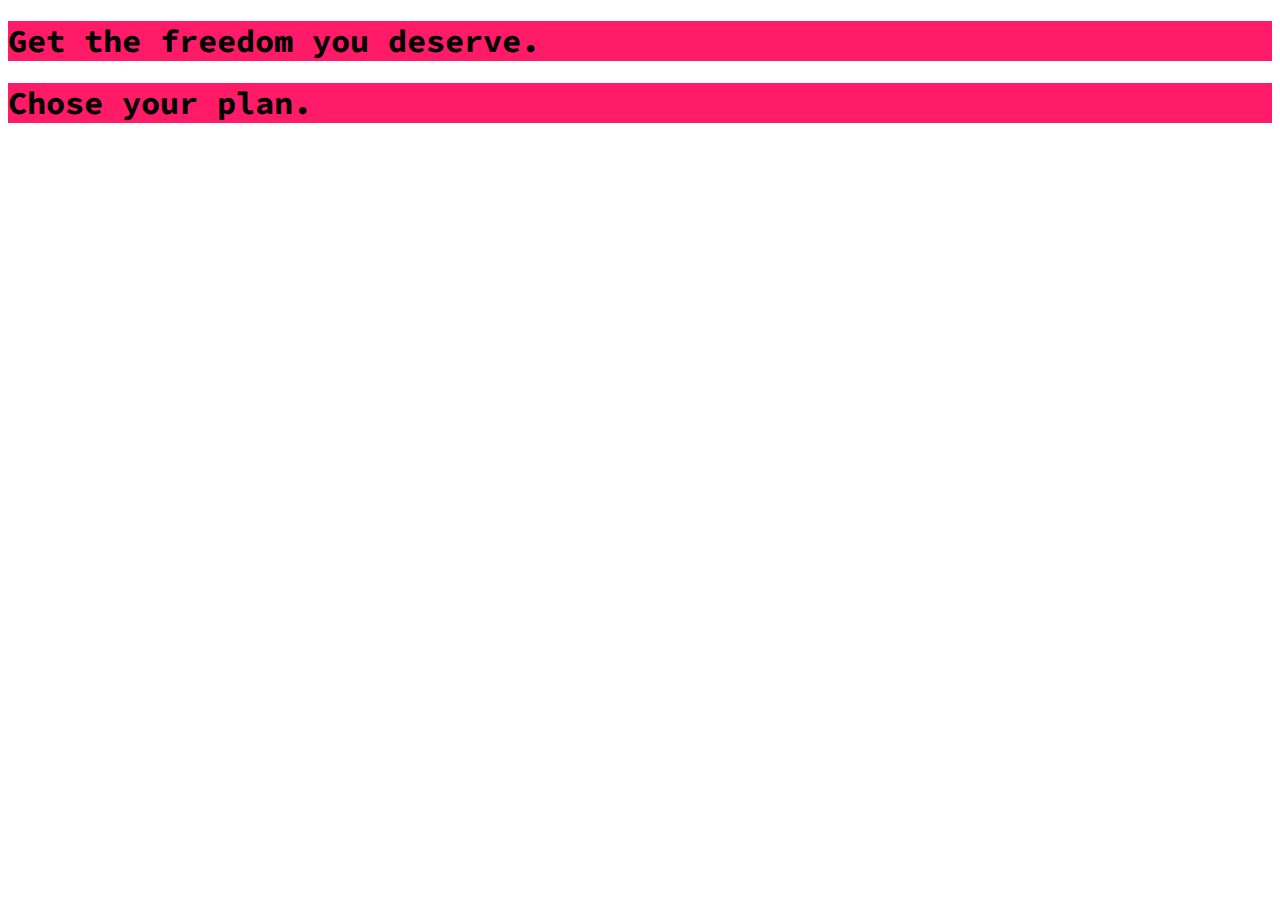
==== index.html @ 02632967 "feat: create favicon.png, index.html and main.css" ====
<!DOCTYPE html>
<html lang="en">
  <head>
    <meta charset="UTF-8" />
    <title>uHost</title>
    <link rel="shortcut icon" href="favicon.png" />
    <link rel="preconnect" href="https://fonts.googleapis.com" />
    <link rel="preconnect" href="https://fonts.gstatic.com" crossorigin />
    <link
      href="https://fonts.googleapis.com/css2?family=Source+Code+Pro&display=swap"
      rel="stylesheet"
    />
    <link rel="stylesheet" href="main.css" />
  </head>

  <body>
    <main>
      <section>
        <h1>Get the freedom you deserve.</h1>
      </section>
      <section>
        <h1>Chose your plan.</h1>
      </section>
    </main>
  </body>
</html>
---- main.css ----
section {
  background: #ff1b68;
  font-family: 'Source Code Pro', monospace;
}
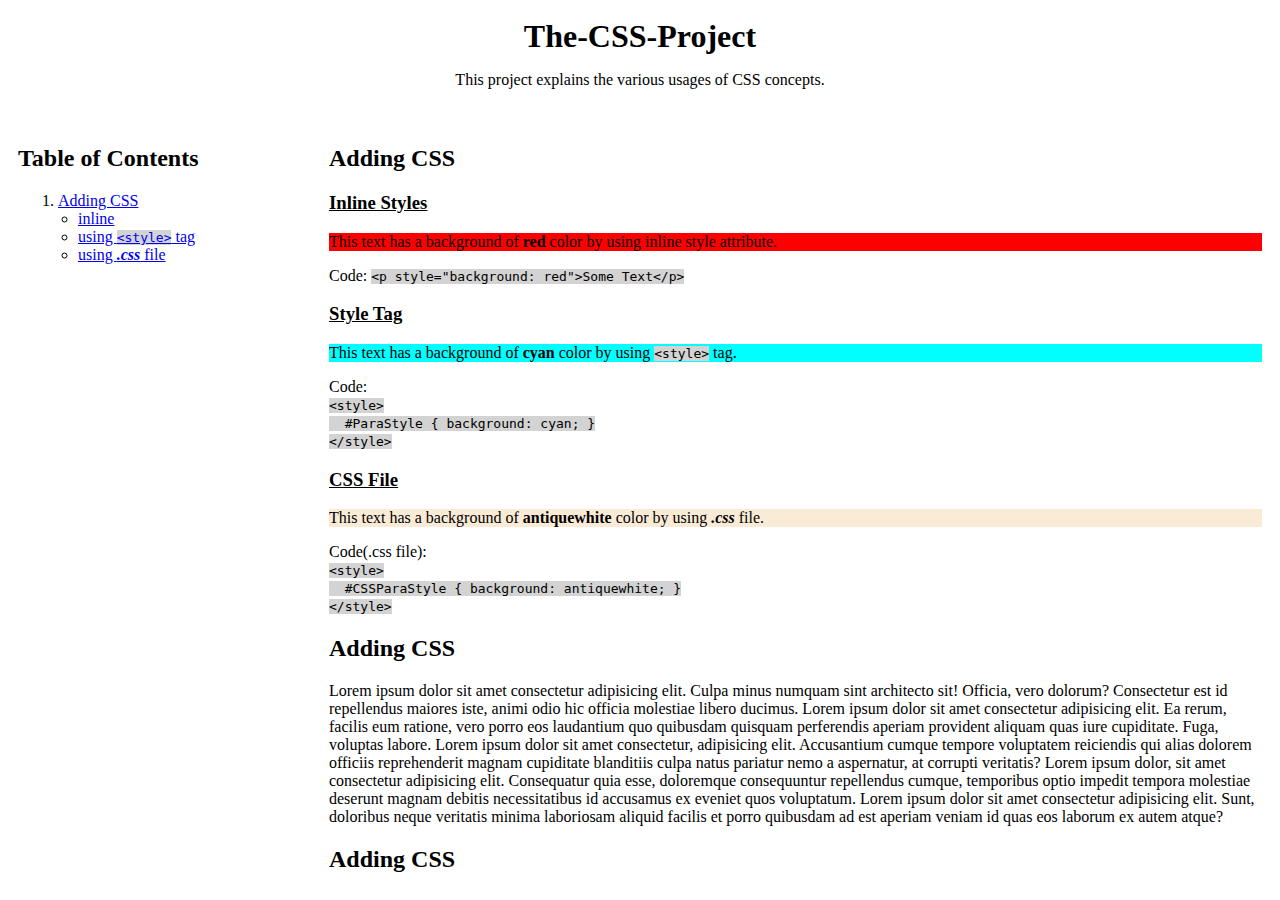
==== commit d29c0c45: "update index.html and main.css" ====
--- a/index.html
+++ b/index.html
@@ -2,8 +2,7 @@
 <html lang="en">
   <head>
     <meta charset="UTF-8" />
-    <title>uHost</title>
-    <link rel="shortcut icon" href="favicon.png" />
+    <meta name="viewport" content="width=device-width, initial-scale=1.0" />
     <link rel="preconnect" href="https://fonts.googleapis.com" />
     <link rel="preconnect" href="https://fonts.gstatic.com" crossorigin />
     <link
@@ -11,16 +10,164 @@
       rel="stylesheet"
     />
     <link rel="stylesheet" href="main.css" />
+
+    <title>The-CSS-Project</title>
+    <style>
+      #ParaStyle {
+        background: cyan;
+      }
+      h3 {
+        text-decoration: underline;
+      }
+      code {
+        background: lightgrey;
+      }
+    </style>
   </head>
-
-  <body>
-    <main>
-      <section>
-        <h1>Get the freedom you deserve.</h1>
-      </section>
-      <section>
-        <h1>Chose your plan.</h1>
-      </section>
+  <body style="padding: 10px">
+    <header>
+      <h1>The-CSS-Project</h1>
+      <p>This project explains the various usages of CSS concepts.</p>
+    </header>
+    <main style="display: flex">
+      <nav aria-label="Table of Contents">
+        <h2>Table of Contents</h2>
+        <ol>
+          <li><a href="#AddingCSS">Adding CSS</a></li>
+          <ul>
+            <li><a href="#InlineStyles">inline</a></li>
+            <li>
+              <a href="#StyleTag">using <code>&lt;style&gt;</code> tag</a>
+            </li>
+            <li>
+              <a href="#CSSFile"
+                >using <em><b>.css</b></em> file</a
+              >
+            </li>
+          </ul>
+        </ol>
+      </nav>
+      <article id="MainArticle">
+        <article>
+          <h2 id="AddingCSS">Adding CSS</h2>
+          <section>
+            <h3 id="InlineStyles"><u>Inline Styles</u></h3>
+            <p style="background: red">
+              This text has a background of <b>red</b> color by using inline
+              style attribute.
+            </p>
+            <p>
+              Code:
+              <code>
+                &lt;p style="background: red"&gt;Some Text&lt;/p&gt;
+              </code>
+            </p>
+          </section>
+          <section>
+            <h3 id="StyleTag">Style Tag</h3>
+            <p id="ParaStyle">
+              This text has a background of <b>cyan</b> color by using
+              <code>&lt;style&gt;</code> tag.
+            </p>
+            <p>
+              Code:
+              <code>
+                <br />
+                &lt;style&gt;<br />
+                &nbsp; #ParaStyle { background: cyan; } <br />&lt;/style&gt;
+              </code>
+            </p>
+          </section>
+          <section>
+            <h3 id="CSSFile">CSS File</h3>
+            <p id="CSSParaStyle">
+              This text has a background of <b>antiquewhite</b> color by using
+              <em><b>.css</b></em> file.
+            </p>
+            <p>
+              Code(.css file):
+              <code>
+                <br />
+                &lt;style&gt;<br />
+                &nbsp; #CSSParaStyle { background: antiquewhite; }
+                <br />&lt;/style&gt;
+              </code>
+            </p>
+          </section>
+        </article>
+        <article>
+          <h2>Adding CSS</h2>
+          <section>
+            <p>
+              Lorem ipsum dolor sit amet consectetur adipisicing elit. Culpa
+              minus numquam sint architecto sit! Officia, vero dolorum?
+              Consectetur est id repellendus maiores iste, animi odio hic
+              officia molestiae libero ducimus. Lorem ipsum dolor sit amet
+              consectetur adipisicing elit. Ea rerum, facilis eum ratione, vero
+              porro eos laudantium quo quibusdam quisquam perferendis aperiam
+              provident aliquam quas iure cupiditate. Fuga, voluptas labore.
+              Lorem ipsum dolor sit amet consectetur, adipisicing elit.
+              Accusantium cumque tempore voluptatem reiciendis qui alias dolorem
+              officiis reprehenderit magnam cupiditate blanditiis culpa natus
+              pariatur nemo a aspernatur, at corrupti veritatis? Lorem ipsum
+              dolor, sit amet consectetur adipisicing elit. Consequatur quia
+              esse, doloremque consequuntur repellendus cumque, temporibus optio
+              impedit tempora molestiae deserunt magnam debitis necessitatibus
+              id accusamus ex eveniet quos voluptatum. Lorem ipsum dolor sit
+              amet consectetur adipisicing elit. Sunt, doloribus neque veritatis
+              minima laboriosam aliquid facilis et porro quibusdam ad est
+              aperiam veniam id quas eos laborum ex autem atque?
+            </p>
+          </section>
+          <h2>Adding CSS</h2>
+          <section>
+            <p>
+              Lorem ipsum dolor sit amet consectetur adipisicing elit. Culpa
+              minus numquam sint architecto sit! Officia, vero dolorum?
+              Consectetur est id repellendus maiores iste, animi odio hic
+              officia molestiae libero ducimus. Lorem ipsum dolor sit amet
+              consectetur adipisicing elit. Ea rerum, facilis eum ratione, vero
+              porro eos laudantium quo quibusdam quisquam perferendis aperiam
+              provident aliquam quas iure cupiditate. Fuga, voluptas labore.
+              Lorem ipsum dolor sit amet consectetur, adipisicing elit.
+              Accusantium cumque tempore voluptatem reiciendis qui alias dolorem
+              officiis reprehenderit magnam cupiditate blanditiis culpa natus
+              pariatur nemo a aspernatur, at corrupti veritatis? Lorem ipsum
+              dolor, sit amet consectetur adipisicing elit. Consequatur quia
+              esse, doloremque consequuntur repellendus cumque, temporibus optio
+              impedit tempora molestiae deserunt magnam debitis necessitatibus
+              id accusamus ex eveniet quos voluptatum. Lorem ipsum dolor sit
+              amet consectetur adipisicing elit. Sunt, doloribus neque veritatis
+              minima laboriosam aliquid facilis et porro quibusdam ad est
+              aperiam veniam id quas eos laborum ex autem atque?
+            </p>
+          </section>
+          <h2 id="test">Adding CSS</h2>
+          <section>
+            <p>
+              Lorem ipsum dolor sit amet consectetur adipisicing elit. Culpa
+              minus numquam sint architecto sit! Officia, vero dolorum?
+              Consectetur est id repellendus maiores iste, animi odio hic
+              officia molestiae libero ducimus. Lorem ipsum dolor sit amet
+              consectetur adipisicing elit. Ea rerum, facilis eum ratione, vero
+              porro eos laudantium quo quibusdam quisquam perferendis aperiam
+              provident aliquam quas iure cupiditate. Fuga, voluptas labore.
+              Lorem ipsum dolor sit amet consectetur, adipisicing elit.
+              Accusantium cumque tempore voluptatem reiciendis qui alias dolorem
+              officiis reprehenderit magnam cupiditate blanditiis culpa natus
+              pariatur nemo a aspernatur, at corrupti veritatis? Lorem ipsum
+              dolor, sit amet consectetur adipisicing elit. Consequatur quia
+              esse, doloremque consequuntur repellendus cumque, temporibus optio
+              impedit tempora molestiae deserunt magnam debitis necessitatibus
+              id accusamus ex eveniet quos voluptatum. Lorem ipsum dolor sit
+              amet consectetur adipisicing elit. Sunt, doloribus neque veritatis
+              minima laboriosam aliquid facilis et porro quibusdam ad est
+              aperiam veniam id quas eos laborum ex autem atque?
+            </p>
+          </section>
+        </article>
+      </article>
     </main>
+    <footer></footer>
   </body>
 </html>
--- a/main.css
+++ b/main.css
@@ -1,4 +1,34 @@
-section {
-  background: #ff1b68;
-  font-family: 'Source Code Pro', monospace;
-}+header {
+  display: flex;
+  flex-wrap: wrap;
+  align-content: space-around;
+  flex-direction: column;
+  align-items: center;
+}
+header > h1 {
+  margin: auto;
+}
+main {
+  padding-top: 20px;
+}
+nav {
+  width: 25%;
+}
+#MainArticle{
+  width: 75%;
+  height: 83vh;
+  overflow: auto;
+}
+ul {
+  padding-inline-start: 20px;
+}
+#CSSParaStyle{
+  background-color: antiquewhite;
+}
+/* article{
+  background-color: #fed9ff;
+  height: 150px;
+  overflow: auto;
+  text-align: center;
+  padding: 20px;
+} */
